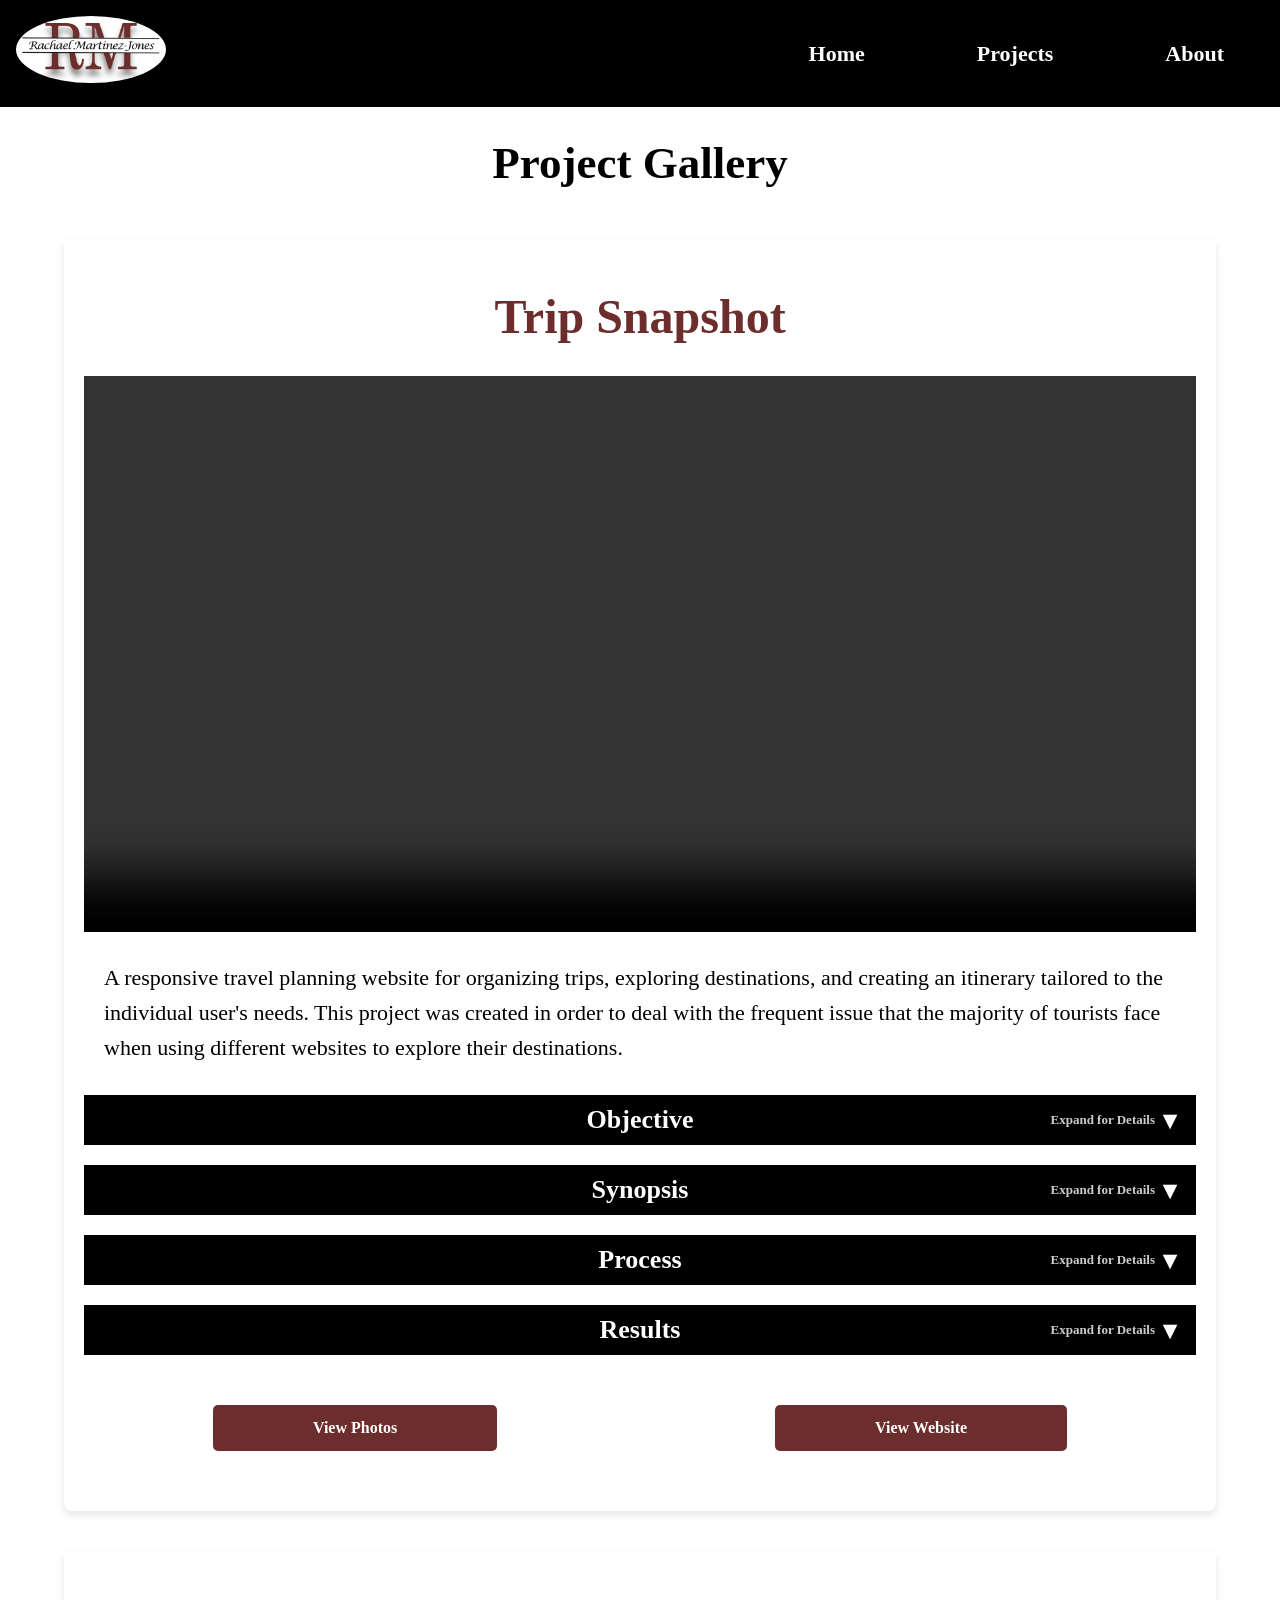
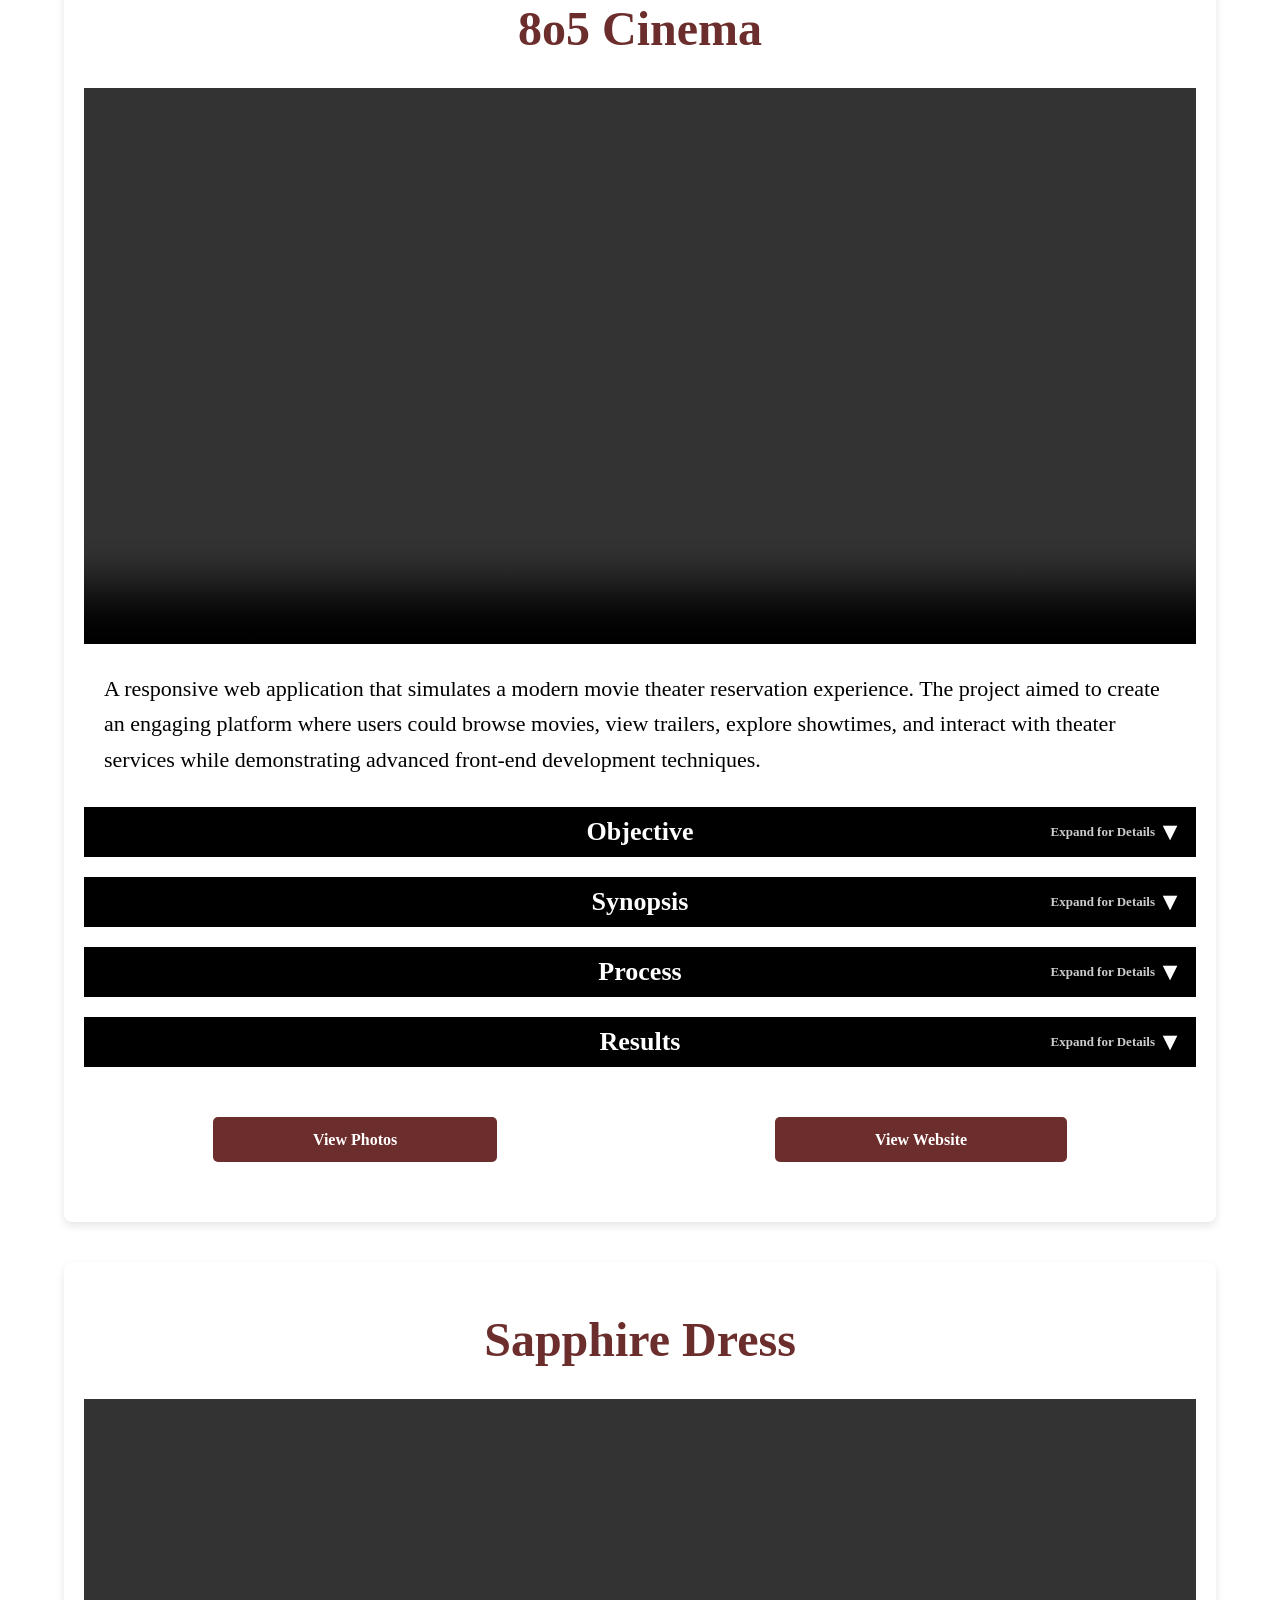
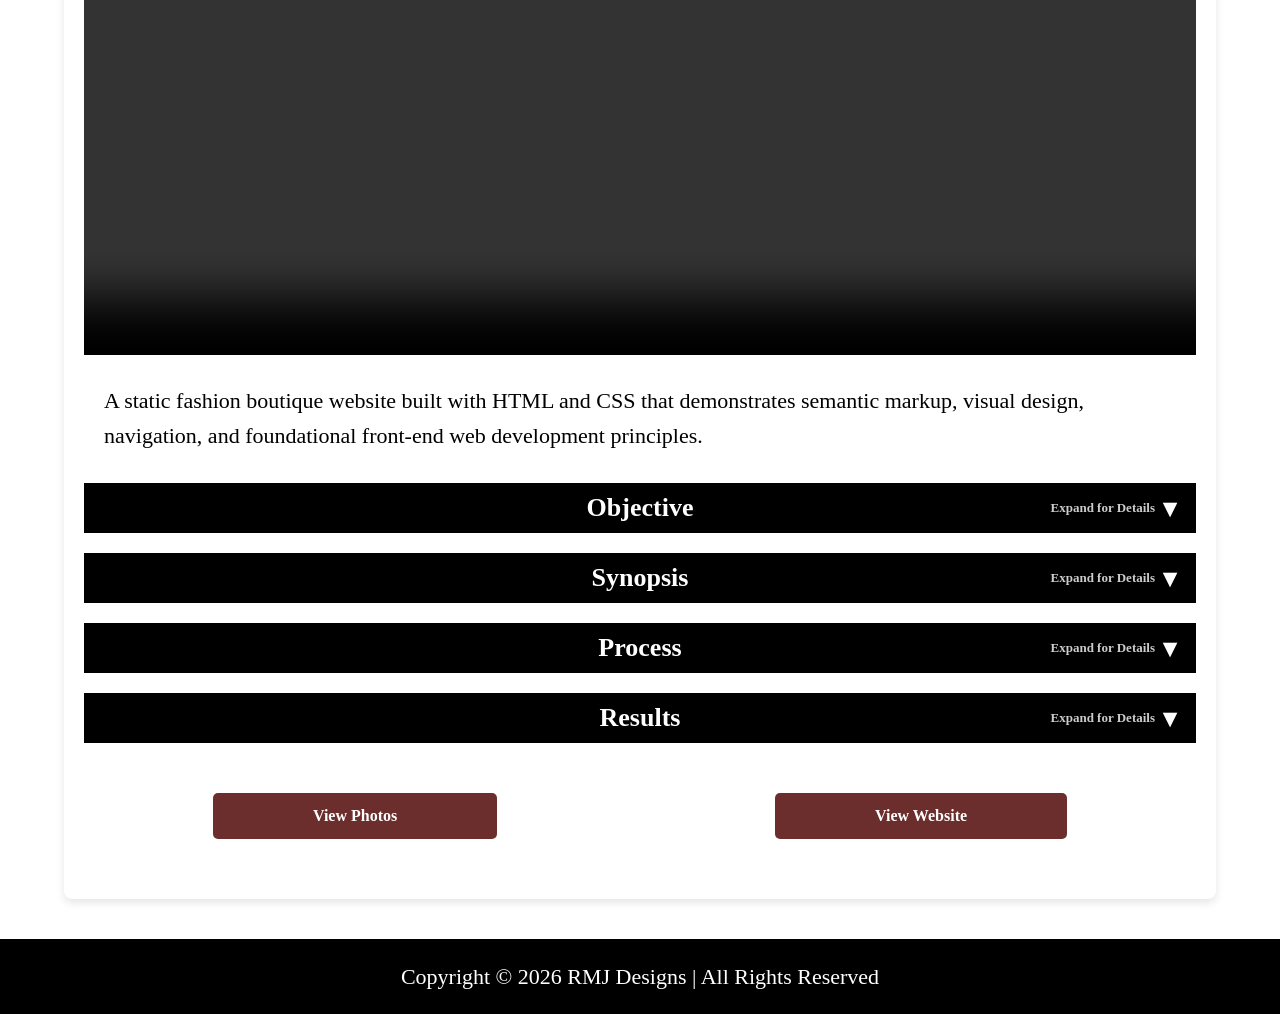
==== projects.html @ acac5f16 "Initial commit" ====
<!DOCTYPE html>
<html lang="en">
<head>
    <meta charset="UTF-8">
    <meta name="viewport" content="width=device-width, initial-scale=1.0">
    <meta name="description" content="Showcasing my web development projects and skills.">
    <meta name="author" content="Rachael Martinez-Jones">

    <!-- Open Graph / Social Sharing -->
    <meta property="og:title" content="RMJ Designs | Web Development Portfolio">
    <meta property="og:description" content="Showcasing my web development projects and skills.">
    <meta property="og:image" content="https://www.rmjdesigns.com/images/business-logo.png">
    <meta property="og:url" content="https://www.rmjdesigns.com/projects.html">
    <meta property="og:type" content="website">
    <meta property="og:site_name" content="RMJ Designs Portfolio">
    <meta property="og:locale" content="en_US">

    <!-- Twitter Card -->
    <meta name="twitter:card" content="summary_large_image">
    <meta name="twitter:title" content="RMJ Designs | Web Development Portfolio">
    <meta name="twitter:description" content="Showcasing my web development projects and skills.">
    <meta name="twitter:image" content="https://www.rmjdesigns.com/images/business-logo.png">
    <meta name="twitter:url" content="https://www.rmjdesigns.com/projects.html">
    <meta name="twitter:creator" content="Rachael Martinez-Jones">

    <title>RMJ Designs | Web Development Portfolio</title>

    <!-- Link Canonical and Stylesheet-->
    <link rel="canonical" href="https://www.rmjdesigns.com/projects.html">
    <link rel="stylesheet" href="styles.css">
    <script src="actions.js" defer></script>
</head>

<body>
    <a class="skip-link" href="#main-content">Skip to Main Content</a>

    <header class="site-header">
        <a href="index.html"><img src="Images/Header/business-logo.png" class="logo" alt="RMJ Designs Logo"></a>

        <h1 class="sr-only">RMJ Designs</h1>

        <div class="hamburger-menu">
            <button class="menu-toggle" aria-expanded="false" aria-controls="main-navigation" aria-label="Open navigation menu">
                <img src="Images/Header/hamburger-menu-mobile-svgrepo-com.svg" alt="">
            </button>

            <nav id="main-navigation" class="main-nav" aria-label="Main navigation">
                <ul>
                    <li><a href="index.html">Home</a></li>
                    <li><a href="projects.html">Projects</a></li>
                    <li><a href="about.html">About</a></li>
                </ul>
            </nav>
        </div>
    </header>
    
    <main id="main-content">
        <h2>Project Gallery</h2>
        <section id="trip-snapshot-overview">
            <h3>Trip Snapshot</h3>
            <video controls preload="metadata" aria-label="Trip Snapshot project demonstration video">
                <source src="Videos/Trip-Snapshot.mp4" type="video/mp4">
                <track kind="captions" src="Captions/trip-snapshot.vtt" srclang="en" label="English captions" default>
                Your browser does not support the video tag.
            </video>
            <p>A responsive travel planning website for organizing trips, exploring destinations, and creating an itinerary tailored to the individual user's needs. This project was created in order to deal with the frequent issue that the majority of tourists face when using different websites to explore their destinations.</p>

            <div class="case-study">
                <div class="objective">
                    <button class="section-header" aria-expanded="false" aria-controls="trip-objective-content">
                        <span>Objective</span>

                        <span class="header-right">
                            <span class="instruction">Expand for Details</span>
                            <span class="arrow">&#9662;</span>
                        </span>
                    </button>

                    <div id="trip-objective-content" class="section-content" hidden>
                        <p>Make a responsive travel planning website for organizing trips, exploring destinations, and creating an itinerary tailored to the individual user's needs. It addresses the frequent issue that the majority of tourists face when using different websites to explore their destinations.</p>
                    </div>
                </div>

                <div class="synopsis">
                    <button class="section-header" aria-expanded="false" aria-controls="trip-synopsis-content">
                        <span>Synopsis</span>

                        <span class="header-right">
                            <span class="instruction">Expand for Details</span>
                            <span class="arrow">&#9662;</span>
                        </span>
                    </button>

                    <div id="trip-synopsis-content" class="section-content" hidden>
                        <p>The concept of Trip Snapshot has been generated from ideas drawn from modern travel apps like Airbnb, TripAdvisor, and Google Travel. It merges destination exploration, trip planning, and trip organization into one platform. The design focuses on simplicity, easy navigation, and mobile usability.</p>
                    </div>
                </div>

                <div class="process">
                    <button class="section-header" aria-expanded="false" aria-controls="trip-process-content">
                        <span>Process</span>

                        <span class="header-right">
                            <span class="instruction">Expand for Details</span>
                            <span class="arrow">&#9662;</span>
                        </span>
                    </button>

                    <div id="trip-process-content" class="section-content" hidden>
                        <p>HTML, CSS, and JavaScript languages were utilized for designing the site following the principle of mobile-first design. The responsive design of the site was realized with the help of Flexbox, CSS Grid, and media queries in order to ensure cross-platform adaptability of the website. Integration with APIs was utilized for obtaining information about destinations and relevant travel-related data. Technologies of storing information about trips in the browsers' memory were applied, including sessionStorage and localStorage.</p>
                    </div>
                </div>

                <div class="results">
                    <button class="section-header" aria-expanded="false" aria-controls="trip-results-content">
                        <span>Results</span>

                        <span class="header-right">
                            <span class="instruction">Expand for Details</span>
                            <span class="arrow">&#9662;</span>
                        </span>
                    </button>

                    <div id="trip-results-content" class="section-content" hidden>
                        <p>The project delivers a full-fledged platform for travel planning where the user can search for destinations, arrange information regarding the trip, and plan his/her itineraries accordingly. It  showcases my capability of implementing responsive designs, APIs, and accessibility along with front-end development.</p>
                    </div>
                </div>                
            </div>

            <div class="view-photos-container">
                <a href="#trip-gallery" class="view-photos">View Photos</a>
                <a href="https://rachaelrmj.github.io/Trip-Snapshot-Website/" class="view-website" target="_blank" rel="noopener noreferrer" aria-label="View the live Trip Snapshot website (opens in a new tab)">View Website</a>
            </div>

            <div id="trip-gallery" class="modal" role="dialog" aria-modal="true" aria-label="Trip Snapshot project screenshots">
                <a href="#" class="close" aria-label="Close gallery">x</a>
                <div class="modal-slider">
                    <img src="Images/Trip-Snapshot/Homepage/trip-snapshot-homepage-hero.png" alt="Trip Snapshot Hero" loading="lazy">
                    <img src="Images/Trip-Snapshot/Homepage/trip-snapshot-homepage-features.png" alt="Trip Snapshot Features" loading="lazy">
                    <img src="Images/Trip-Snapshot/Homepage/trip-snapshot-homepage-frustrations.png" alt="Trip Snapshot Frustrations" loading="lazy">
                    <img src="Images/Trip-Snapshot/Homepage/trip-snapshot-homepage-how.png" alt="Trip Snapshot How It Works" loading="lazy">
                    <img src="Images/Trip-Snapshot/Trip-Snapshot_About-Page.png" alt="Trip Snapshot About Page" loading="lazy">
                    <img src="Images/Trip-Snapshot/Trip-Snapshot_FAQ-Page.png" alt="Trip Snapshot FAQ Page" loading="lazy">
                    <img src="Images/Trip-Snapshot/Trip-Snapshot_Login-Page.png" alt="Trip Snapshot Login Page" loading="lazy">
                    <img src="Images/Trip-Snapshot/Trip-Snapshot_Profile-Page.png" alt="Trip Snapshot Profile Page" loading="lazy">
                    <img src="Images/Trip-Snapshot/Trip-Snapshot_Signup-Page.png" alt="Trip Snapshot Signup Page" loading="lazy">
                    <img src="Images/Trip-Snapshot/Trip-Snapshot_TermsConditions-Page.png" alt="Trip Snapshot Terms and Conditions Page" loading="lazy">
                    <img src="Images/Trip-Snapshot/Trip-Snapshot_Results-Page.png" alt="Trip Snapshot Results Page" loading="lazy">
                    <img src="Images/Trip-Snapshot/Trip-Snapshot_Itinerary-Page.png" alt="Trip Snapshot Itinerary Page" loading="lazy">
                </div>
            </div>
        </section>

        <section id="cinema-overview">
            <h3>8o5 Cinema</h3>
            <video controls preload="metadata" aria-label="8o5 Cinema project demonstration video">
                <source src="Videos/8o5-Cinema-Theater.mp4" type="video/mp4">
                <track kind="captions" src="Captions/cinema.vtt" srclang="en" label="English captions" default>
                Your browser does not support the video tag.
            </video>
            <p>A responsive web application that simulates a modern movie theater reservation experience. The project aimed to create an engaging platform where users could browse movies, view trailers, explore showtimes, and interact with theater services while demonstrating advanced front-end development techniques.</p>

            <div class="case-study">
                <div class="objective">
                    <button class="section-header" aria-expanded="false" aria-controls="cinema-objective-content">
                        <span>Objective</span>

                        <span class="header-right">
                            <span class="instruction">Expand for Details</span>
                            <span class="arrow">&#9662;</span>
                        </span>
                    </button>

                    <div id="cinema-objective-content" class="section-content" hidden>
                        <p>Develop a responsive web application that simulates a modern movie theater website experience. The project aimed to create an engaging platform where users could browse movies, view trailers, explore showtimes, and interact with theater services while demonstrating advanced front-end development techniques.</p>
                    </div>
                </div>

                <div class="synopsis">
                    <button class="section-header" aria-expanded="false" aria-controls="cinema-synopsis-content">
                        <span>Synopsis</span>

                        <span class="header-right">
                            <span class="instruction">Expand for Details</span>
                            <span class="arrow">&#9662;</span>
                        </span>
                    </button>

                    <div id="cinema-synopsis-content" class="section-content" hidden>
                        <p>The design idea was borrowed from commercial theater sites like AMC Theaters and Regal Cinemas. The website uses common entertainment industry designs such as showcasing movies and interactive trailers. The aim was to recreate the actual functions of a theater site but in an easy to navigate format.</p>
                    </div>
                </div>

                <div class="process">
                    <button class="section-header" aria-expanded="false" aria-controls="cinema-process-content">
                        <span>Process</span>

                        <span class="header-right">
                            <span class="instruction">Expand for Details</span>
                            <span class="arrow">&#9662;</span>
                        </span>
                    </button>

                    <div id="cinema-process-content" class="section-content" hidden>
                        <p>The website utilizes HTML, CSS, JavaScript, and jQuery for development. There are many interactive features such as an image slider, modal windows, movie listings and trailers, to allow for a higher degree of user engagement. To create an interactive, dynamic application, external APIs were used along with browser storage to store user's preferences and memberships. Usability and interface design were important in the development of the application.</p>
                    </div>
                </div>

                <div class="results">
                    <button class="section-header" aria-expanded="false" aria-controls="cinema-results-content">
                        <span>Results</span>

                        <span class="header-right">
                            <span class="instruction">Expand for Details</span>
                            <span class="arrow">&#9662;</span>
                        </span>
                    </button>

                    <div id="cinema-results-content" class="section-content" hidden>
                        <p>The website successfully simulates a live entertainment setting. The following were among the aspects that the website was able to demonstrate: proficient use of APIs, jQuery programming, responsive design, and creating an interactive user interface.</p>
                    </div>
                </div>                
            </div>
            
            <div class="view-photos-container">
                <a href="#cinema-gallery" class="view-photos">View Photos</a>
                <a href="https://rachaelrmj.github.io/8o5-Cinema-Theater-Website/" class="view-website" target="_blank" rel="noopener noreferrer" aria-label="View the live 8o5 Cinema website (opens in a new tab)">View Website</a>
            </div>

            <div id="cinema-gallery" class="modal" role="dialog" aria-modal="true" aria-label="8o5 Cinema project screenshots">
                <a href="#" class="close" aria-label="Close gallery">x</a>
                <div class="modal-slider">
                    <img src="Images/8o5-Cinema/now-playing.png" alt="8o5 Cinema Screenshot" loading="lazy">
                    <img src="Images/8o5-Cinema/Movie-Information_Showtimes.png" alt="8o5 Cinema Movie Information" loading="lazy">
                    <img src="Images/8o5-Cinema/Movie-Trailer.png" alt="8o5 Cinema Movie Trailer" loading="lazy">
                    <img src="Images/8o5-Cinema/New-Releases.png" alt="8o5 Cinema New Releases" loading="lazy">
                    <img src="Images/8o5-Cinema/Dinning-Menu.png" alt="8o5 Cinema Dining Menu" loading="lazy">
                    <img src="Images/8o5-Cinema/Food-Deal.png" alt="8o5 Cinema Food Deal" loading="lazy">
                    <img src="Images/8o5-Cinema/Signup.png" alt="8o5 Cinema Signup" loading="lazy">
                </div>
            </div>
        </section>

        <section id="sapphire-overview">
            <h3>Sapphire Dress</h3>            
            <video controls preload="metadata" aria-label="Sapphire Dress project demonstration video">
                <source src="Videos/Sapphire-Dress.mp4" type="video/mp4">
                <track kind="captions" src="Captions/Sapphire-Dress.vtt" srclang="en" label="English captions" default>
                Your browser does not support the video tag.
            </video>
            <p>A static fashion boutique website built with HTML and CSS that demonstrates semantic markup, visual design, navigation, and foundational front-end web development principles.</p>

            <div class="case-study">
                <div class="objective">
                    <button class="section-header" aria-expanded="false" aria-controls="sapphire-objective-content">
                        <span>Objective</span>

                        <span class="header-right">
                            <span class="instruction">Expand for Details</span>
                            <span class="arrow">&#9662;</span>
                        </span>
                    </button>

                    <div id="sapphire-objective-content" class="section-content" hidden>
                        <p>Design and develop a visually appealing one-page website for a fashion boutique that showcases products and brand identity through a clean and modern web experience.</p>
                    </div>
                </div>

                <div class="synopsis">
                    <button class="section-header" aria-expanded="false" aria-controls="sapphire-synopsis-content">
                        <span>Synopsis</span>

                        <span class="header-right">
                            <span class="instruction">Expand for Details</span>
                            <span class="arrow">&#9662;</span>
                        </span>
                    </button>

                    <div id="sapphire-synopsis-content" class="section-content" hidden>
                        <p>The website is inspired by current fashion brands and boutique websites that use visual appeal to draw their consumers. A focus has been made on typography, visuals, hierarchy, and branding. This website tries to examine how good design can help convey the essence of a brand without any functional complexity.</p>
                    </div>
                </div>

                <div class="process">
                    <button class="section-header" aria-expanded="false" aria-controls="sapphire-process-content">
                        <span>Process</span>

                        <span class="header-right">
                            <span class="instruction">Expand for Details</span>
                            <span class="arrow">&#9662;</span>
                        </span>
                    </button>

                    <div id="sapphire-process-content" class="section-content" hidden>
                        <p>The site was created using HTML and CSS, keeping in mind the principles of visual communication. Single page navigation was chosen to provide a clean browsing process while still providing an organized flow of information. CSS techniques have been utilized to make sure there is consistency regarding space, typography, color, and layout.</p>
                    </div>
                </div>

                <div class="results">
                    <button class="section-header" aria-expanded="false" aria-controls="sapphire-results-content">
                        <span>Results</span>

                        <span class="header-right">
                            <span class="instruction">Expand for Details</span>
                            <span class="arrow">&#9662;</span>
                        </span>
                    </button>

                    <div id="sapphire-results-content" class="section-content" hidden>
                        <p>A successfully developed website showcasing the products and identity of the boutique was achieved with the use of an elegantly-designed one-page layout.</p>
                    </div>
                </div>                
            </div>
            
            <div class="view-photos-container">
                <a href="#sapphire-gallery" class="view-photos">View Photos</a>
                <a href="https://rachaelrmj.github.io/Sapphire-Dress/" class="view-website" target="_blank" rel="noopener noreferrer" aria-label="View the live Sapphire Dress website (opens in a new tab)">View Website</a>
                
            </div>

            <div id="sapphire-gallery" class="modal" role="dialog" aria-modal="true" aria-label="Sapphire Dress project screenshots">
                <a href="#" class="close" aria-label="Close gallery">x</a>
                <div class="modal-slider">
                    <img src="Images/Sapphire-Dress/hero.png" alt="Sapphire Dress Hero" loading="lazy">
                    <img src="Images/Sapphire-Dress/products.png" alt="Sapphire Dress Products" loading="lazy">
                    <img src="Images/Sapphire-Dress/subscribe-footer.png" alt="Sapphire Dress Subscribe Footer" loading="lazy">
                </div>
            </div>
        </section>
    </main>
    
    <footer>
        <p>Copyright © 2026 RMJ Designs | All Rights Reserved</p>
    </footer> 
</body>
</html>
---- styles.css ----
/* http://meyerweb.com/eric/tools/css/reset/ 
   v2.0 | 20110126
   License: none (public domain)
*/

html, body, div, span, applet, object, iframe,
h1, h2, h3, h4, h5, h6, p, blockquote, pre,
a, abbr, acronym, address, big, cite, code,
del, dfn, em, img, ins, kbd, q, s, samp,
small, strike, strong, sub, sup, tt, var,
b, u, i, center,
dl, dt, dd, ol, ul, li,
fieldset, form, label, legend,
table, caption, tbody, tfoot, thead, tr, th, td,
article, aside, canvas, details, embed, 
figure, figcaption, footer, header, hgroup, 
menu, nav, output, ruby, section, summary,
time, mark, audio, video {
	margin: 0;
	padding: 0;
	border: 0;
	vertical-align: baseline;
}
/* HTML5 display-role reset for older browsers */
article, aside, details, figcaption, figure, 
footer, header, hgroup, menu, nav, section {
	display: block;
}
body {
line-height:1.6;

}
ol, ul {
	list-style: none;
}
blockquote, q {
	quotes: none;
}
blockquote:before, blockquote:after,
q:before, q:after {
	content: '';
	content: none;
}
table {
	border-collapse: collapse;
	border-spacing: 0;
}

/*----------Global Styles----------*/
* {
    box-sizing: border-box;
}

h1, h2, h3 {
    color: #6c2e2c;
    font-family: 'Century Schoolbook', serif;
}

p, li {
    color: #000000;
    font-family: 'Tiro Bangla', serif;;

}

/* Skip Link Styles */
.skip-link {
    position: absolute;
    top: -100px;
    left: 50%;
    transform: translateX(-50%);
    padding: 12px 20px;
    background-color: #ffffff;
    color: #6c2e2c;
    text-decoration: none;
    font-weight: bold;
    border: 2px solid #6c2e2c;
    border-radius: 4px;
    z-index: 9999;
    transition: top 0.2s ease;
}

.skip-link:focus, .skip-link:focus-visible {
    top: 16px;
}

/* Screen Reader Styles */
.sr-only {
    position: absolute;
    inline-size: 1px;
    block-size: 1px;
    padding: 0;
    margin: -1px;
    overflow: hidden;
    clip-path: inset(50%);
    white-space: nowrap;
    border: 0;
}

/*----------Homepage Styles----------*/
html {
    scroll-behavior: smooth;
    overflow-y: scroll;
    scrollbar-color: #6c2e2c #000000; /* thumb | track */
    scrollbar-width: thin;
}

body {
    background-color: #ffffff;
    font-family: 'Tiro Bangla', serif;
}

header {
    background-color: #000000;
    color: #ffffff;
    display: flex;
    justify-content: space-between;
    align-items: center;
    padding: 16px;
    height: auto;
    position: sticky;
    z-index: 1000;
    top: 0;
}

/* Size and Style the Logo */
.logo {
    width: 150px;
    border-radius: 50%;
}

/*----------Hamburger Menu Styles----------*/
.hamburger-menu {
    display: flex;
    align-items: center;
}

/* Accessible hamburger button */
.menu-toggle {
    display: flex;
    align-items: center;
    justify-content: center;
    background-color: transparent;
    border: none;
    padding: 0;
    cursor: pointer;
    z-index: 1001;
}

/* Hamburger icon */
.menu-toggle img {
    width: 44px;
    height: 44px;
}

/* Keyboard focus indicator */
.menu-toggle:focus-visible {
    outline: 3px solid #facc15;
    outline-offset: 4px;
}

/*----------Mobile Navigation Styles----------*/

/* Hide the mobile navigation by default */
.main-nav {
    display: block;
    position: absolute;
    top: 100%;
    left: 0;
    width: 100%;
    background-color: #6c2e2c;
    max-height: 0;
    overflow: hidden;
    transition: max-height .3s ease;
}

.main-nav.open {
    max-height: 300px;
}

/* Style the unordered list in the mobile navigation */
.main-nav ul {      
    text-align: center;
    padding: 0;
    margin: 0;
}

/* Style the list items in the mobile navigation */
.main-nav li {
    padding: 15px 0;
    transition: transform .5s ease;
}

/* Style the links in the mobile navigation */
.main-nav a {
    display: block;
    text-decoration: none;
    font-size: 20px;
    font-weight: bold;
    color: #ffffff;
    font-family: 'Century Schoolbook', serif;
}

/* Hover Effects for Mobile Navigation Links */
.main-nav a:hover, .main-nav a:focus-visible {
    background-color:rgba(255,255,255,.15);
}

.main-nav li:hover {
    background-color: rgba(0, 0, 0, 0.1);
    transform: scale(1.1);   
}

:focus-visible {
    outline: 3px solid #facc15;
    outline-offset:4px;
}

.main-nav.open {
    display: block;
}
/*----------------------------------------------------------------------------*/

/*----------Header Styles----------*/
h2 {
    text-align: center;
    margin: 20px 0;
    font-size: 45px;
    font-weight: bold;
    color: #000000;
}

h3 {
    margin: 20px 0;
    text-align: center;
    font-size: 35px;
    color: #6c2e2c; 
}

h4 {
    margin: 10px 0;
    text-align: center;
    font-size: 18px;
    font-style: italic;
    color: #6c2e2c;
}
/*----------------------------------------------------------------------------*/

/*----------Section Styles----------*/
#trip-snapshot-overview, #cinema-overview, #sapphire-overview {
    padding: 20px;
    margin: 40px auto;
    width: min(90%, 1200px);
    background-color: #ffffff;
    border-radius: 8px;
    box-shadow: 0 4px 8px rgba(0, 0, 0, 0.1);
}
/*----------------------------------------------------------------------------*/

/*----------Image Styles-----------*/
#trip img, #cinema img, #sapphire img {
    display: block;
    margin: 20px auto;
    max-width: 90%;
}

#trip-snapshot-overview img, #cinema-overview img, #sapphire-overview img {
    margin: 20px auto;
}
/*----------------------------------------------------------------------------*/

/*----------Paragraph & Anchor Styles----------*/
p {
    text-align: left;
    margin: 20px;
    font-size: 20px;
    color: #000000;
}

#trip p, #cinema p, #sapphire p {
    text-align: center;
}

#trip a, #cinema a, #sapphire a {
    display: block;
    text-align: center;
    margin: 10px auto;
    font-size: 16px;
    background-color: #6c2e2c;
    padding: 10px 20px;
    color: #ffffff;
    text-decoration: none;
}

/*----------Collapsible Section Styles----------*/

/* Section heading */
button {
    font-family: inherit;
}

.section-header {
    display: flex;
    justify-content: space-between;
    align-items: center;
    margin: 10px auto;
    padding: 10px 20px;
    background-color: #000000;
    color: #ffffff;
    font-family: 'Century Schoolbook', serif;
    font-size: 20px;
    font-weight: bold;
    cursor: pointer;
    transition: background-color .3s ease;
    width: 100%;
    border: none;
    text-align: left;
    appearance: none;
}

.section-header:hover, .section-header:focus-visible {
    background-color: #7f3a38;
}

.section-content {
    padding: 10px 0;
}

.section-toggle {
    display: none;
}

.section-header[aria-expanded="true"] .arrow {
    transform: rotate(180deg);
    transition: transform .3s ease;
}

.arrow {
    display: inline-block;
    transition: transform .3s ease;
}

/* Right side of heading */
.header-right {
    display: flex;
    align-items: center;
    gap: .5rem;
}

.instruction {
    font-size: 13px;
    font-family: 'Tiro Bangla', serif;
    opacity: .8;
}

.section-header:hover .instruction, .section-header:focus-visible .instruction {
    opacity: 1;
}
/*----------------------------------------------------------------------------*/

/*----------Divider Styles----------*/
.divider {
    width: min(90%, 1200px);
    height: 1px;
    background-color: #6c2e2c;
    margin: 20px auto;
}
/*----------------------------------------------------------------------------*/
.project-container {
    display: grid;
    grid-template-columns: repeat(2, 50%);
    grid-gap: 10px;
}

#trip-snapshot-overview video, #cinema-overview video, #sapphire-overview video {
    width: 100%;
    height: auto;
}

.visuals {
    width:50%;
}

.view-photos-container {
    display: flex;
    justify-content: center;
    align-items: center;
    gap: 20px;
    margin: 20px auto;
}

.view-photos, .view-website {
    display: inline-block;
    text-align: center;
    font-weight: bold;
    margin: 20px auto;
    padding: 10px 20px;
    background-color: #6c2e2c;
    color: #ffffff;
    text-decoration: none;
    border-radius: 5px;
    transition: background-color .3s ease;
}

.view-photos:hover, .view-website:hover {
    background-color: #000000;
}

/* Modal */
.modal {
    position: fixed;
    inset: 0;
    background-color: rgba(0,0,0,.85);
    display: flex;
    justify-content: center;
    align-items: center;
    opacity: 0;
    visibility: hidden;
    transition: .3s;
    z-index: 1000;
}

.modal:target {
    opacity: 1;
    visibility: visible;
}


.close {
    position: absolute;
    top: 20px;
    right: 40px;
    color: #ffffff;
    font-size: 40px;
    text-decoration: none;
}


.modal-slider {
    width: min(95%, 1000px);
    max-width: 1000px;
    display: flex;
    overflow-x: auto;
    gap: 20px;
    scroll-snap-type: x mandatory;
}


.modal-slider img {
    flex: 0 0 100%;
    width: 100%;
    max-height: 80vh;
    object-fit: contain;
    scroll-snap-align: center;
}

.case-study {
    display: flex;
    flex-direction: column;
}

#about {
    text-align: center;
}

#profile-pic {
    max-width: 75%;
    margin: 20px auto;
    border-radius: 180px;
}

#contact-me {
    margin: 30px;
}

.contact-icons {
    display: flex;
    justify-content: center;
    gap: 25px;
}

.contact-icons img {
    width: 50px;
}

footer {
    background-color: #000000;
    color: #ffffff;
    text-align: center;
    padding: 20px 0;
    font-family: 'Tiro Bangla', serif;
}

footer p {
    color: #ffffff;
    text-align: center;
    margin: 0;
}

/*---Tablet & Desktop Styles---*/

@media screen and (min-width: 768px) {

    /* Keep hamburger container visible */
    .hamburger-menu {
        display: flex;
        align-items: center;
    }

    /* Hide only hamburger icon */
    .menu-toggle {
        display: none;
    }

    /* Show desktop navigation */
    .main-nav {
        display: flex;
        position: static;
        width: auto;
        background-color: transparent;
        max-height: none;
    }

    .main-nav ul {
        display: flex;
        flex-direction: row;
        gap: 32px;
        align-items: center;
    }

    .main-nav li {
        padding: 20px;
        margin: 0 20px;
    }

    .main-nav a {
        color: #ffffff;
        font-size: 22px;
    }

    h3 {
        font-size: 42px;
    }

    h4 {
        font-size: 22px;
    }

    p, li {
        font-size: 21px;
    }

    .section-header {
        position: relative;
        justify-content: center;
        text-align: center;
        font-size: 24px;
    }

    .section-header > span:first-child {
        flex: 1;
        text-align: center;
    }

    .header-right {
        position: absolute;
        right: 20px;
    }

    .view-photos, .view-website {
    padding: 10px 100px;
    }

    #about {
        display: grid;
        grid-template-columns: 350px 1fr;
        grid-template-rows: auto auto;
        gap: 30px 50px;
        width: 90%;
        margin: 40px auto;
        align-items: start;
    }

    #profile-pic {
        grid-column: 1;
        grid-row: 1;
        width: 250px;
        border-radius: 50%;
        display: block;
        margin: 0 auto;
        align-self: center;
    }

    #about-me {
        grid-column: 2;
        grid-row: 1 / span 2;
    }

    #about-me p {
        font-size: 20px;
        line-height: 1.6;
    }

    #contact-me {
        grid-column: 1;
        grid-row: 2;
        text-align: center;
    }

    #contact-me a {
        display: inline-block;
        margin: 0 10px;
    }

    #contact-me img {
        width: 50px;
    }
}

@media screen and (min-width: 1024px) {

    h3 {
        font-size: 48px;
    }

    p, li {
        font-size: 22px;
    }

    .section-header {
        font-size: 26px;
    }

}
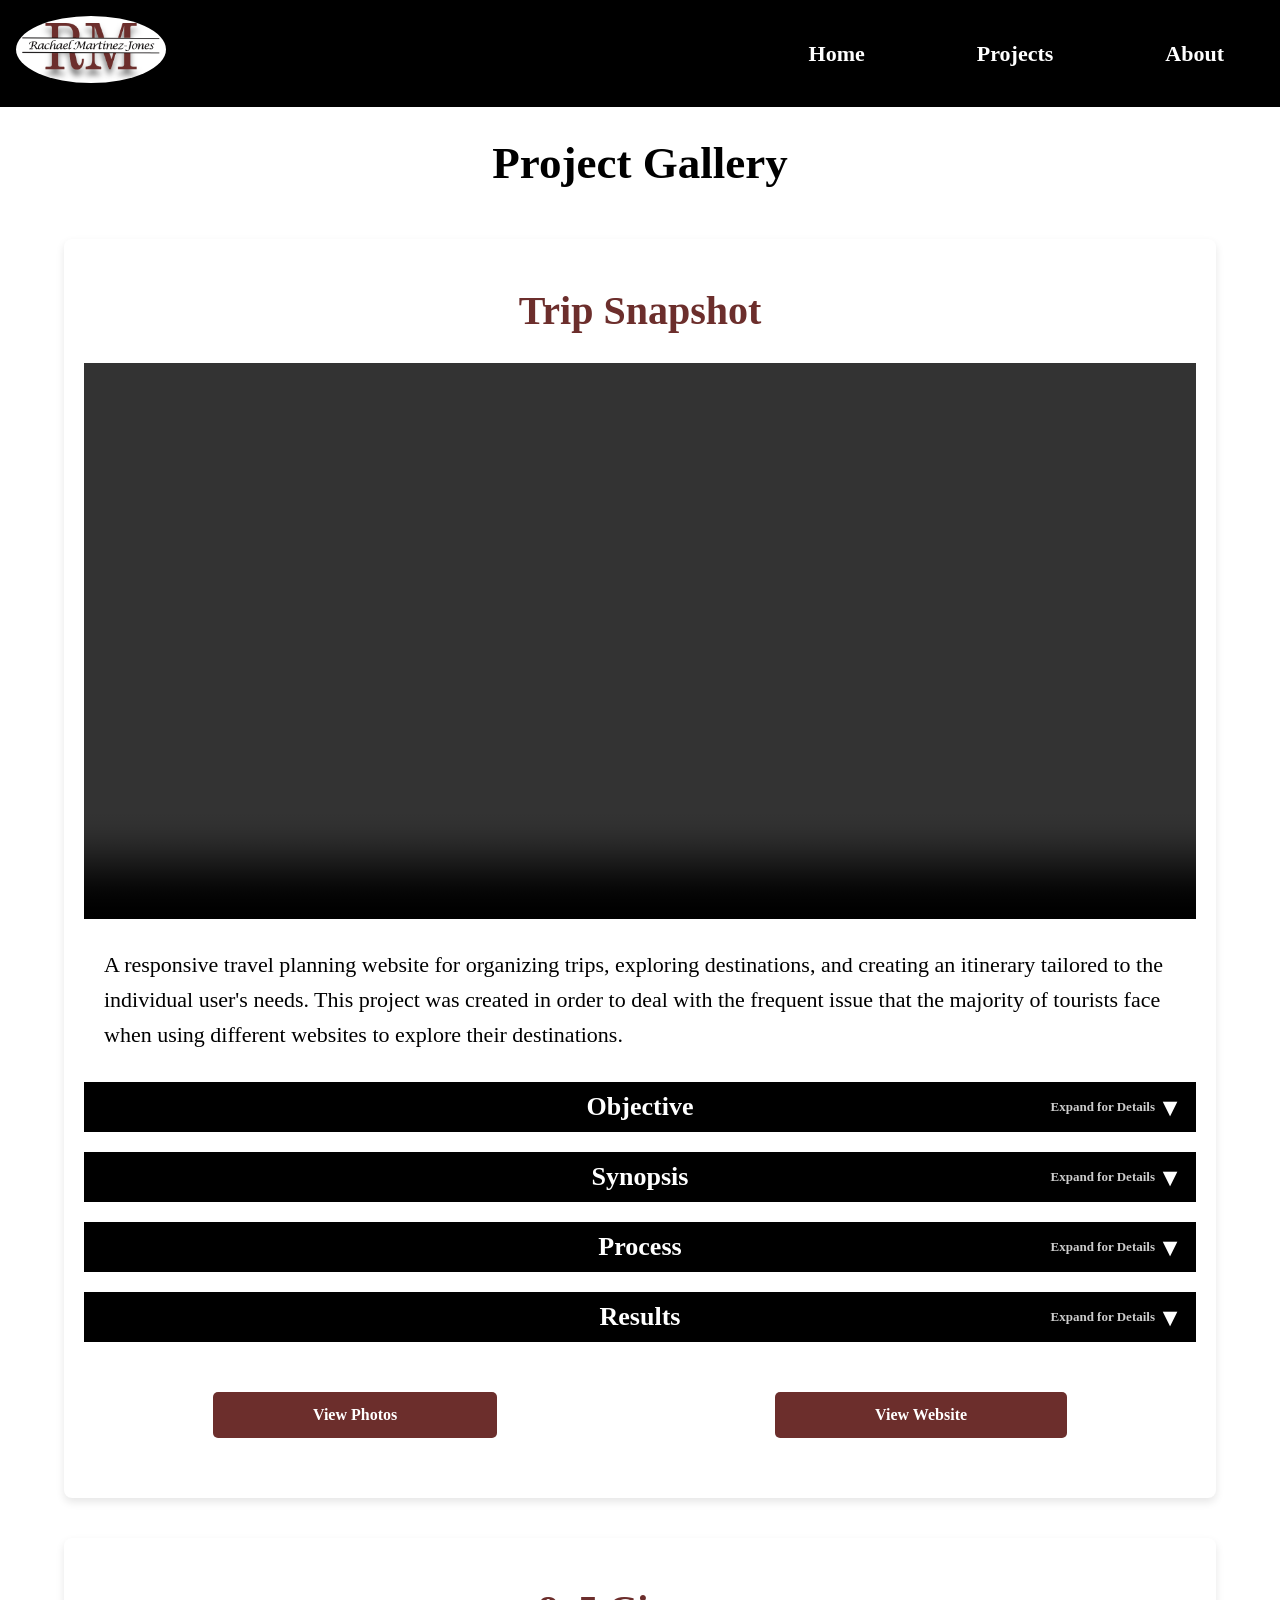
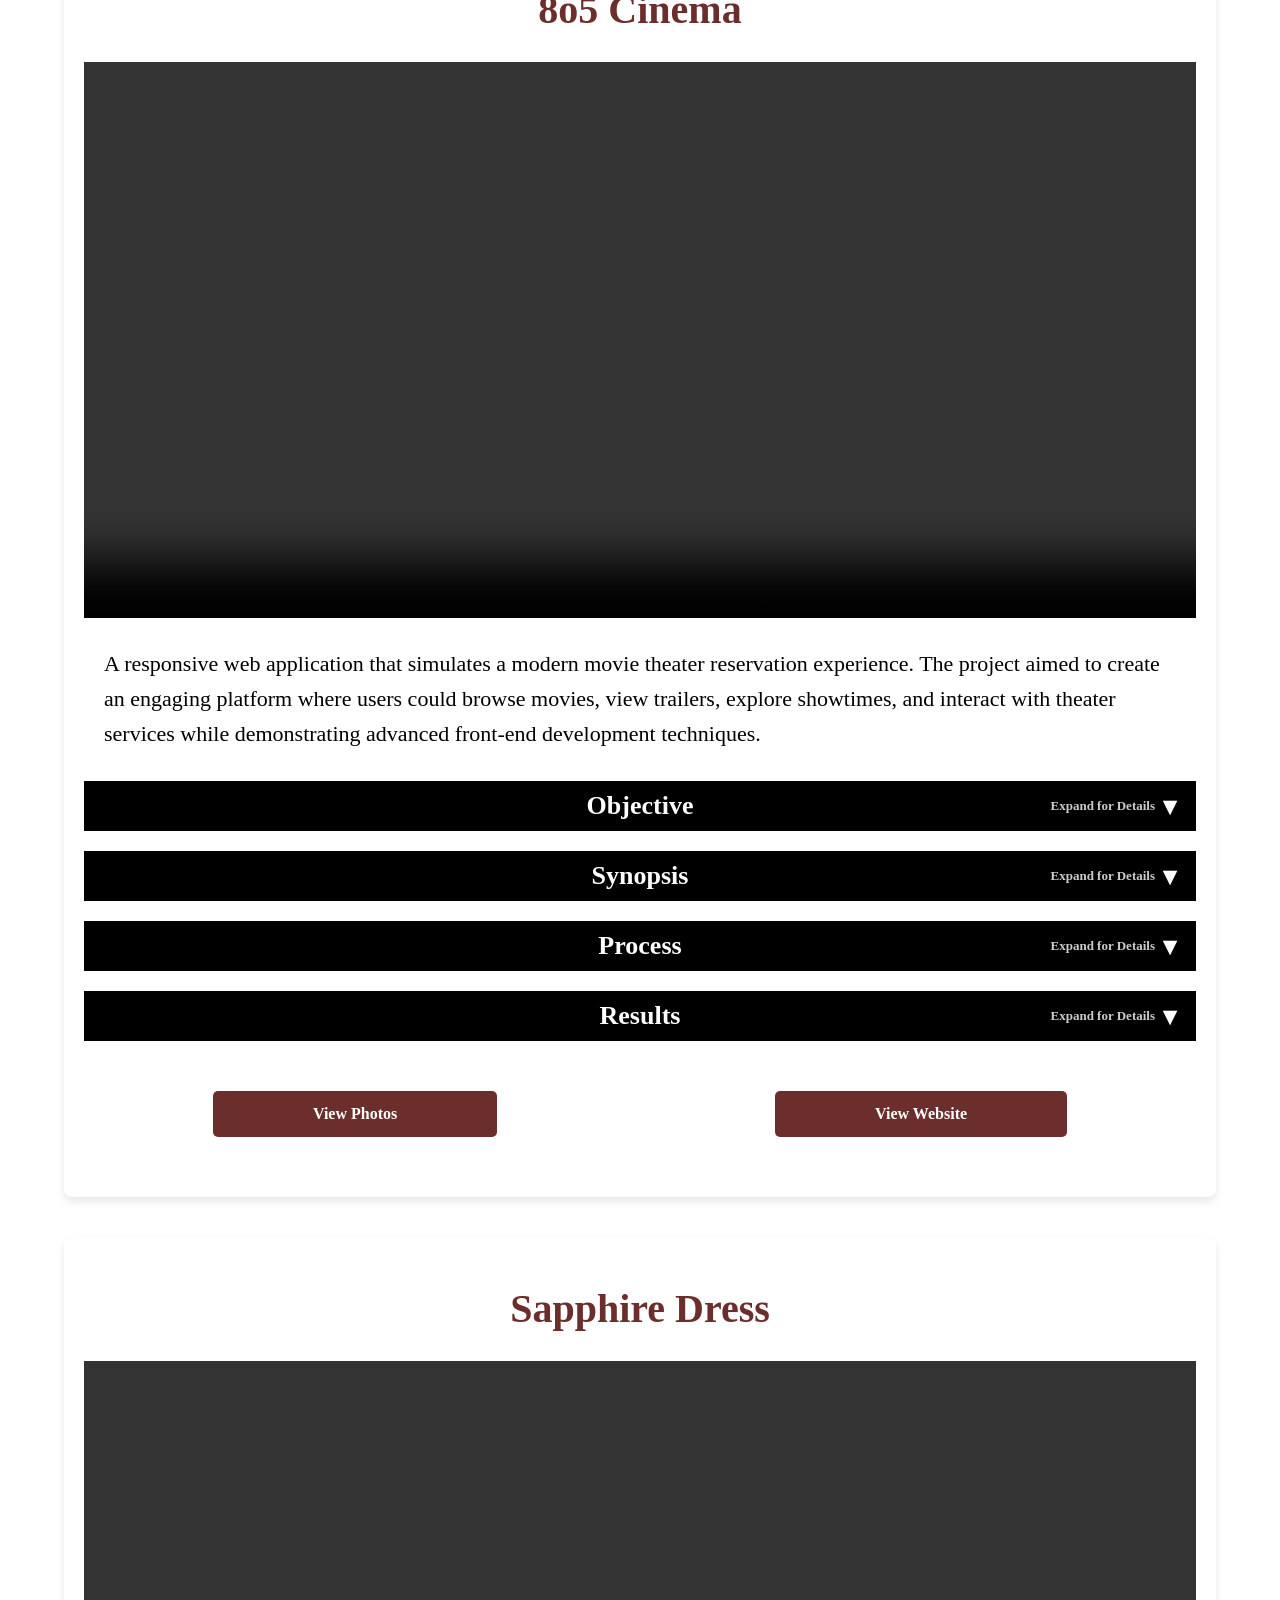
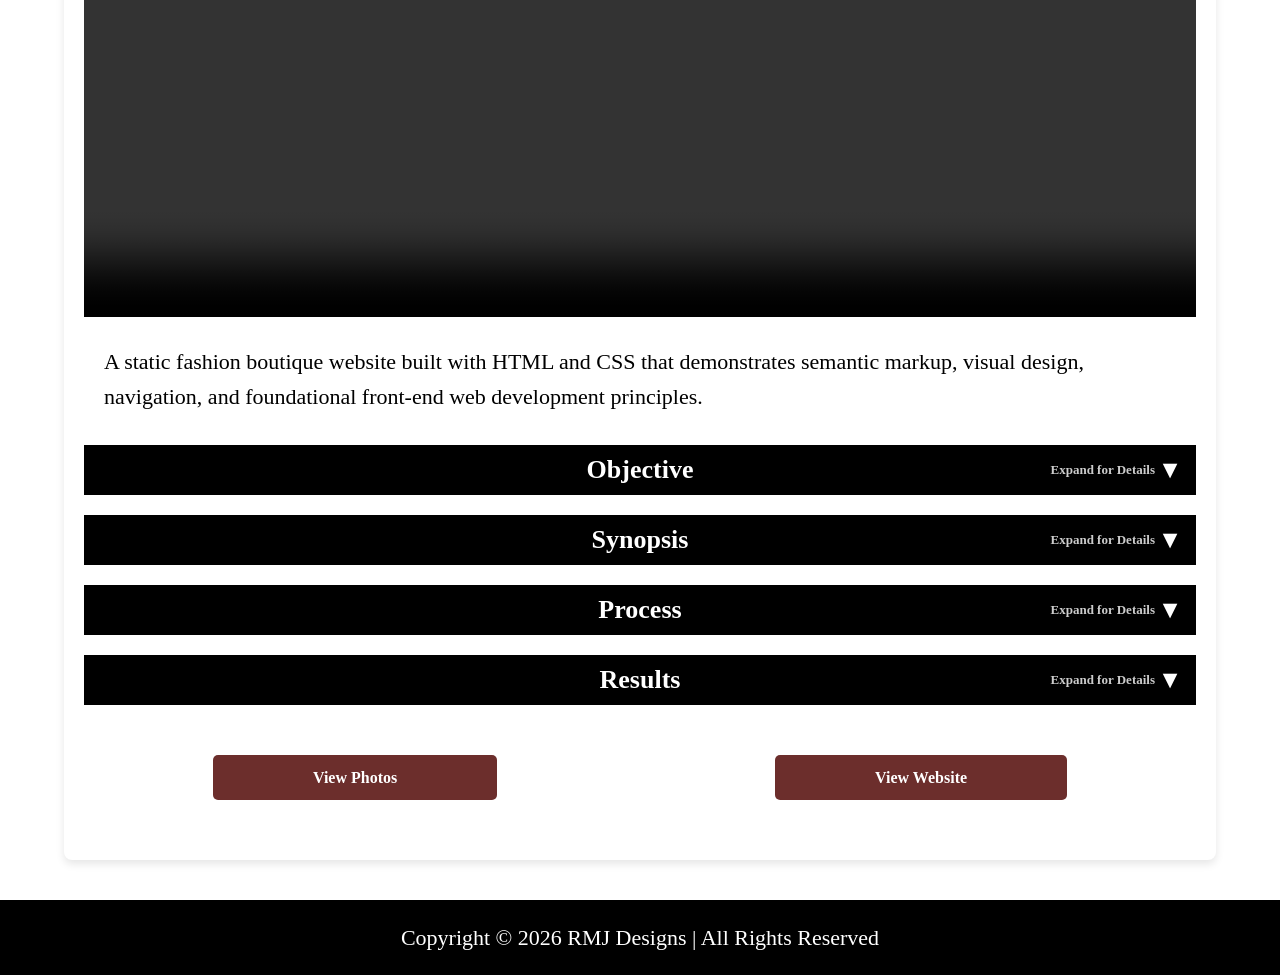
==== commit 6d1fc126: "Fix video source filename case sensitivity" ====
--- a/projects.html
+++ b/projects.html
@@ -59,7 +59,7 @@
         <section id="trip-snapshot-overview">
             <h3>Trip Snapshot</h3>
             <video controls preload="metadata" aria-label="Trip Snapshot project demonstration video">
-                <source src="Videos/Trip-Snapshot.mp4" type="video/mp4">
+                <source src="Videos/trip-snapshot.mp4" type="video/mp4">
                 <track kind="captions" src="Captions/trip-snapshot.vtt" srclang="en" label="English captions" default>
                 Your browser does not support the video tag.
             </video>
@@ -333,4 +333,4 @@
         <p>Copyright © 2026 RMJ Designs | All Rights Reserved</p>
     </footer> 
 </body>
-</html>+</html>
--- a/styles.css
+++ b/styles.css
@@ -244,7 +244,6 @@
     color: #6c2e2c;
 }
 /*----------------------------------------------------------------------------*/
-
 /*----------Section Styles----------*/
 #trip-snapshot-overview, #cinema-overview, #sapphire-overview {
     padding: 20px;
@@ -276,15 +275,20 @@
     color: #000000;
 }
 
+#trip, #cinema, #sapphire {
+    text-align: center;
+}
+
 #trip p, #cinema p, #sapphire p {
     text-align: center;
 }
 
 #trip a, #cinema a, #sapphire a {
-    display: block;
+    display: inline-block;
     text-align: center;
     margin: 10px auto;
-    font-size: 16px;
+    font-size: 20px;
+    font-weight: bold;
     background-color: #6c2e2c;
     padding: 10px 20px;
     color: #ffffff;
@@ -538,7 +542,7 @@
     }
 
     h3 {
-        font-size: 42px;
+        font-size: 35px;
     }
 
     h4 {
@@ -619,7 +623,7 @@
 @media screen and (min-width: 1024px) {
 
     h3 {
-        font-size: 48px;
+        font-size: 40px;
     }
 
     p, li {
